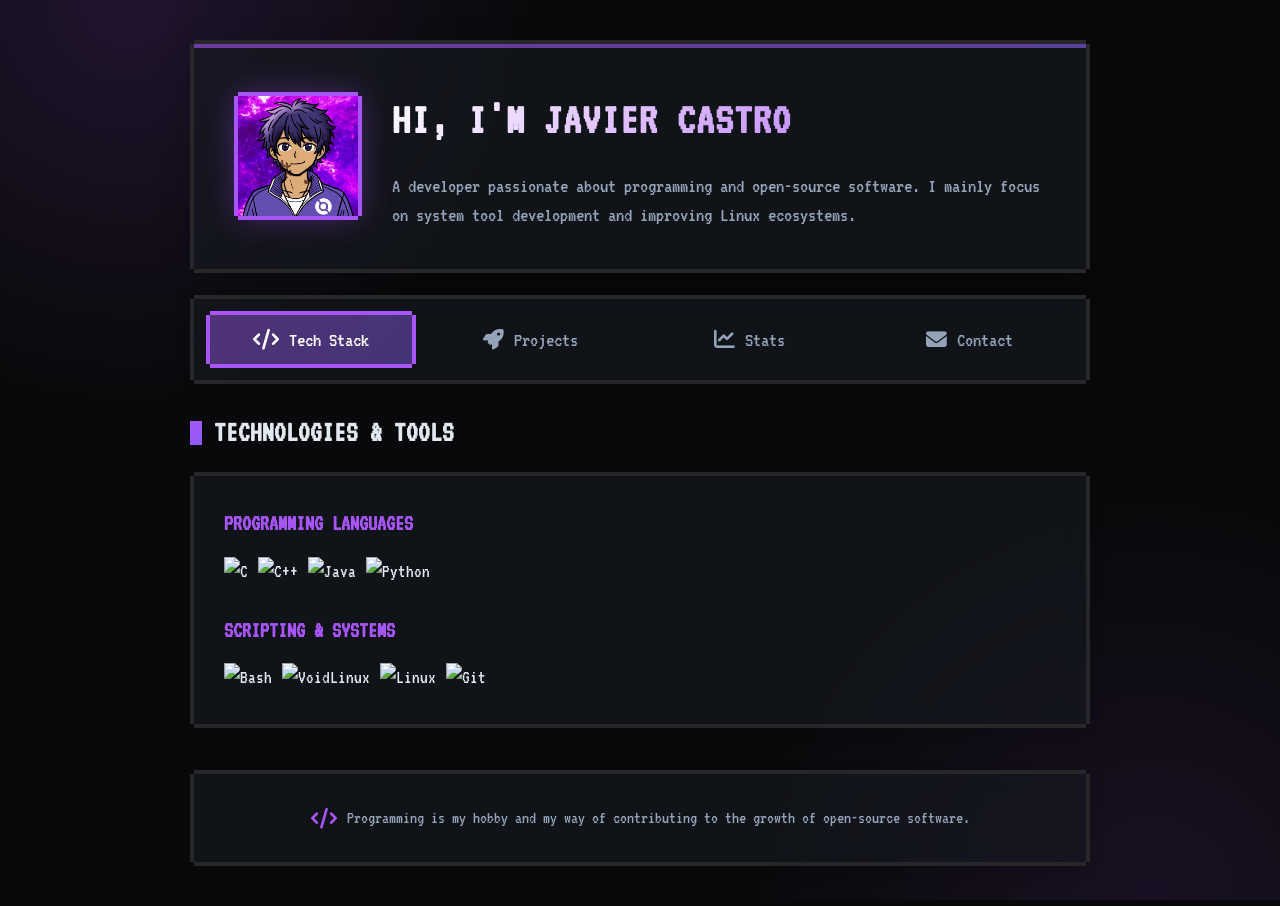
==== index.html @ 01be3ede "Update index.html" ====
<!DOCTYPE html>
<html lang="es">
<head>
    <meta charset="UTF-8">
    <meta name="viewport" content="width=device-width, initial-scale=1.0">
    <title>Javier Castro | Developer Portfolio</title>
    <link rel="stylesheet" href="https://cdnjs.cloudflare.com/ajax/libs/font-awesome/6.5.1/css/all.min.css">
    <link href="https://fonts.googleapis.com/css2?family=VT323&display=swap" rel="stylesheet">
    <style>
        :root {
            --bg-color: #09090b;
            --card-bg: rgba(22, 27, 34, 0.6);
            --text-main: #e2e8f0;
            --text-dim: #94a3b8;
            --accent: #a855f7;
            --accent-glow: rgba(168, 85, 247, 0.4);
            --border: #27272a;
            --gradient-1: linear-gradient(135deg, #a855f7 0%, #8b5cf6 100%);
            --gradient-2: linear-gradient(135deg, rgba(168, 85, 247, 0.1) 0%, rgba(139, 92, 246, 0.1) 100%);
        }

        * {
            margin: 0;
            padding: 0;
            box-sizing: border-box;
        }

        body {
            font-family: 'VT323', monospace;
            background-color: var(--bg-color);
            background-image: 
                radial-gradient(circle at 10% 0%, rgba(168, 85, 247, 0.15) 0%, transparent 400px),
                radial-gradient(circle at 90% 100%, rgba(168, 85, 247, 0.1) 0%, transparent 400px);
            background-attachment: fixed;
            color: var(--text-main);
            line-height: 1.6;
            font-size: 1.2rem;
            min-height: 100vh;
            padding: 40px 20px;
            display: flex;
            justify-content: center;
            align-items: flex-start;
        }

        .container {
            max-width: 900px;
            width: 100%;
            animation: fadeInUp 0.6s ease-out;
        }

        @keyframes fadeInUp {
            from {
                opacity: 0;
                transform: translateY(30px);
            }
            to {
                opacity: 1;
                transform: translateY(0);
            }
        }

        header {
            background: var(--card-bg);
            backdrop-filter: blur(10px);
            border: none;
            border-radius: 0;
            padding: 40px;
            margin: 4px;
            margin-bottom: 30px;
            position: relative;
            overflow: hidden;
            box-shadow: 
                -4px 0 0 0 var(--border),
                4px 0 0 0 var(--border),
                0 -4px 0 0 var(--border),
                0 4px 0 0 var(--border),
                0 8px 32px rgba(0, 0, 0, 0.3);
        }

        header::before {
            content: '';
            position: absolute;
            top: 0;
            left: 0;
            right: 0;
            height: 4px;
            background: var(--gradient-1);
            opacity: 0.6;
        }

        .header-content {
            display: flex;
            gap: 30px;
            align-items: center;
        }

        .avatar {
            width: 120px;
            height: 120px;
            border-radius: 0;
            border: none;
            margin: 4px;
            box-shadow: 
                -4px 0 0 0 var(--accent),
                4px 0 0 0 var(--accent),
                0 -4px 0 0 var(--accent),
                0 4px 0 0 var(--accent),
                0 0 30px var(--accent-glow);
            object-fit: cover;
            flex-shrink: 0;
            transition: transform 0.3s ease;
        }

        .avatar:hover {
            transform: scale(1.05) rotate(5deg);
        }

        .header-text {
            flex: 1;
        }

        h1 { 
            font-size: 2.8rem; 
            margin-bottom: 15px; 
            background: linear-gradient(135deg, #ffffff 0%, var(--accent) 100%);
            -webkit-background-clip: text;
            -webkit-text-fill-color: transparent;
            background-clip: text;
            font-weight: 700;
            letter-spacing: 1px;
            text-transform: uppercase;
        }

        .header-text p {
            color: var(--text-dim);
            font-size: 1.3rem;
            line-height: 1.4;
        }

        .tabs {
            display: flex;
            gap: 10px;
            margin: 4px;
            margin-bottom: 30px;
            background: var(--card-bg);
            backdrop-filter: blur(10px);
            border: none;
            border-radius: 0;
            padding: 12px;
            box-shadow: 
                -4px 0 0 0 var(--border),
                4px 0 0 0 var(--border),
                0 -4px 0 0 var(--border),
                0 4px 0 0 var(--border),
                0 4px 16px rgba(0, 0, 0, 0.2);
        }

        .tab-btn {
            background: transparent;
            border: none;
            color: var(--text-dim);
            padding: 14px 28px;
            font-size: 1.3rem;
            font-weight: 500;
            cursor: pointer;
            transition: all 0.3s ease;
            border-radius: 0;
            flex: 1;
            position: relative;
            overflow: hidden;
            display: flex;
            align-items: center;
            justify-content: center;
            gap: 10px;
            margin: 4px;
            font-family: inherit;
        }

        .tab-btn::before {
            content: '';
            position: absolute;
            top: 0;
            left: 0;
            right: 0;
            bottom: 0;
            background: var(--gradient-1);
            opacity: 0;
            transition: opacity 0.3s ease;
            z-index: -1;
        }

        .tab-btn:hover {
            color: var(--text-main);
            transform: translateY(-2px);
        }

        .tab-btn.active {
            color: white;
            background: var(--card-bg);
            box-shadow: 
                -4px 0 0 0 var(--accent),
                4px 0 0 0 var(--accent),
                0 -4px 0 0 var(--accent),
                0 4px 0 0 var(--accent);
        }

        .tab-btn.active::before {
            opacity: 1;
        }

        .tab-content {
            display: none;
            animation: fadeIn 0.5s ease;
        }

        .tab-content.active {
            display: block;
        }

        @keyframes fadeIn {
            from { 
                opacity: 0; 
                transform: translateY(15px);
            }
            to { 
                opacity: 1; 
                transform: translateY(0);
            }
        }

        .section-title {
            font-size: 1.8rem;
            margin-bottom: 20px;
            color: var(--text-main);
            display: flex;
            align-items: center;
            gap: 12px;
            text-transform: uppercase;
        }

        .section-title::before {
            content: '';
            width: 12px;
            height: 24px;
            background: var(--gradient-1);
            border-radius: 0;
        }

        .tech-stack {
            background: var(--card-bg);
            backdrop-filter: blur(10px);
            border: none;
            border-radius: 0;
            margin: 4px;
            padding: 30px;
            box-shadow: 
                -4px 0 0 0 var(--border),
                4px 0 0 0 var(--border),
                0 -4px 0 0 var(--border),
                0 4px 0 0 var(--border),
                0 4px 16px rgba(0, 0, 0, 0.2);
        }

        .tech-category {
            margin-bottom: 25px;
        }

        .tech-category:last-child {
            margin-bottom: 0;
        }

        .tech-category h3 {
            color: var(--accent);
            font-size: 1.4rem;
            margin-bottom: 15px;
            font-weight: 600;
            text-transform: uppercase;
        }

        .tech-badges {
            display: flex;
            flex-wrap: wrap;
            gap: 10px;
        }

        .tech-stack img {
            transition: all 0.3s ease;
            border-radius: 0;
        }

        .tech-stack img:hover {
            transform: translateY(-3px) scale(1.05);
            box-shadow: 0 6px 20px var(--accent-glow);
        }

        .projects-list {
            list-style: none;
            display: grid;
            gap: 20px;
        }

        .projects-list li {
            background: var(--card-bg);
            backdrop-filter: blur(10px);
            border: none;
            border-radius: 0;
            margin: 4px;
            padding: 25px;
            transition: all 0.3s ease;
            position: relative;
            overflow: hidden;
            box-shadow: 
                -4px 0 0 0 var(--border),
                4px 0 0 0 var(--border),
                0 -4px 0 0 var(--border),
                0 4px 0 0 var(--border),
                0 4px 16px rgba(0, 0, 0, 0.2);
        }

        .projects-list li::before {
            content: '';
            position: absolute;
            top: 0;
            left: 0;
            width: 8px;
            height: 100%;
            background: var(--gradient-1);
            opacity: 0;
            transition: opacity 0.3s ease;
        }

        .projects-list li:hover {
            transform: translateY(-5px);
            box-shadow: 
                -4px 0 0 0 var(--accent),
                4px 0 0 0 var(--accent),
                0 -4px 0 0 var(--accent),
                0 4px 0 0 var(--accent),
                0 12px 30px var(--accent-glow);
        }

        .projects-list li:hover::before {
            opacity: 1;
        }

        .project-icon {
            width: 50px;
            height: 50px;
            background: var(--gradient-2);
            border: none;
            border-radius: 0;
            margin: 4px;
            display: flex;
            align-items: center;
            justify-content: center;
            margin-bottom: 15px;
            font-size: 1.5rem;
            color: var(--accent);
            transition: all 0.3s ease;
            box-shadow: 
                -4px 0 0 0 var(--border),
                4px 0 0 0 var(--border),
                0 -4px 0 0 var(--border),
                0 4px 0 0 var(--border);
        }

        .projects-list li:hover .project-icon {
            transform: scale(1.1) rotate(5deg);
            box-shadow: 
                -4px 0 0 0 var(--accent),
                4px 0 0 0 var(--accent),
                0 -4px 0 0 var(--accent),
                0 4px 0 0 var(--accent),
                0 4px 15px var(--accent-glow);
        }

        .project-name {
            font-weight: 700;
            color: var(--accent);
            display: block;
            font-size: 1.5rem;
            margin-bottom: 10px;
            text-transform: uppercase;
        }

        .project-description {
            color: var(--text-dim);
            line-height: 1.6;
        }

        .stats-container {
            background: var(--card-bg);
            backdrop-filter: blur(10px);
            border: none;
            border-radius: 0;
            margin: 4px;
            padding: 30px;
            text-align: center;
            transition: all 0.3s ease;
            box-shadow: 
                -4px 0 0 0 var(--border),
                4px 0 0 0 var(--border),
                0 -4px 0 0 var(--border),
                0 4px 0 0 var(--border),
                0 4px 16px rgba(0, 0, 0, 0.2);
        }

        .stats-container:hover {
            box-shadow: 
                -4px 0 0 0 var(--accent),
                4px 0 0 0 var(--accent),
                0 -4px 0 0 var(--accent),
                0 4px 0 0 var(--accent),
                0 8px 25px rgba(168, 85, 247, 0.2);
            transform: translateY(-3px);
        }

        .stats-container img {
            max-width: 100%;
            height: auto;
            border-radius: 0;
        }

        .contact-container {
            background: var(--card-bg);
            backdrop-filter: blur(10px);
            border: none;
            border-radius: 0;
            margin: 4px;
            padding: 50px 30px;
            text-align: center;
            box-shadow: 
                -4px 0 0 0 var(--border),
                4px 0 0 0 var(--border),
                0 -4px 0 0 var(--border),
                0 4px 0 0 var(--border),
                0 4px 16px rgba(0, 0, 0, 0.2);
            position: relative;
            overflow: hidden;
        }

        .contact-container::before {
            content: '';
            position: absolute;
            top: -50%;
            left: -50%;
            width: 200%;
            height: 200%;
            background: radial-gradient(circle, rgba(168, 85, 247, 0.08) 0%, transparent 60%);
            animation: pulse 6s ease-in-out infinite;
        }

        @keyframes pulse {
            0%, 100% { transform: scale(1); opacity: 0.5; }
            50% { transform: scale(1.1); opacity: 1; }
        }

        .contact-content {
            position: relative;
            z-index: 1;
        }

        .contact-icon {
            width: 80px;
            height: 80px;
            margin: 4px auto 25px;
            background: var(--gradient-2);
            border: none;
            border-radius: 0;
            display: flex;
            align-items: center;
            justify-content: center;
            font-size: 2rem;
            color: var(--accent);
            box-shadow: 
                -4px 0 0 0 var(--accent),
                4px 0 0 0 var(--accent),
                0 -4px 0 0 var(--accent),
                0 4px 0 0 var(--accent),
                0 0 30px var(--accent-glow);
            animation: float 3s ease-in-out infinite;
        }

        @keyframes float {
            0%, 100% { transform: translateY(0); }
            50% { transform: translateY(-10px); }
        }

        .contact-title {
            font-size: 2.2rem;
            margin-bottom: 15px;
            color: var(--text-main);
            font-weight: 700;
            text-transform: uppercase;
        }

        .contact-description {
            color: var(--text-dim);
            font-size: 1.3rem;
            margin-bottom: 35px;
            max-width: 500px;
            margin-left: auto;
            margin-right: auto;
            line-height: 1.7;
        }

        .contact-btn {
            display: inline-flex;
            align-items: center;
            gap: 12px;
            padding: 16px 40px;
            background: var(--gradient-1);
            color: white;
            text-decoration: none;
            font-size: 1.4rem;
            font-weight: 600;
            border-radius: 0;
            border: none;
            margin: 4px;
            transition: all 0.3s ease;
            box-shadow: 
                -4px 0 0 0 var(--accent),
                4px 0 0 0 var(--accent),
                0 -4px 0 0 var(--accent),
                0 4px 0 0 var(--accent),
                0 4px 20px var(--accent-glow);
            position: relative;
            overflow: hidden;
            font-family: inherit;
        }

        .contact-btn::before {
            content: '';
            position: absolute;
            top: 0;
            left: -100%;
            width: 100%;
            height: 100%;
            background: linear-gradient(90deg, transparent, rgba(255, 255, 255, 0.2), transparent);
            transition: left 0.6s ease;
        }

        .contact-btn:hover::before {
            left: 100%;
        }

        .contact-btn:hover {
            transform: translateY(-3px);
            box-shadow: 
                -4px 0 0 0 var(--text-main),
                4px 0 0 0 var(--text-main),
                0 -4px 0 0 var(--text-main),
                0 4px 0 0 var(--text-main),
                0 8px 30px rgba(168, 85, 247, 0.6);
        }

        .contact-btn i {
            font-size: 1.2rem;
            transition: transform 0.3s ease;
        }

        .contact-btn:hover i {
            transform: translateX(4px);
        }

        .contact-link-text {
            margin-top: 20px;
            font-size: 1.1rem;
            color: var(--text-dim);
        }

        .contact-link-text a {
            color: var(--accent);
            text-decoration: none;
            transition: color 0.3s ease;
        }

        .contact-link-text a:hover {
            color: var(--text-main);
            text-decoration: underline;
        }

        footer {
            margin: 4px;
            margin-top: 50px;
            text-align: center;
            color: var(--text-dim);
            font-size: 1.1rem;
            padding: 30px;
            background: var(--card-bg);
            backdrop-filter: blur(10px);
            border: none;
            border-radius: 0;
            box-shadow: 
                -4px 0 0 0 var(--border),
                4px 0 0 0 var(--border),
                0 -4px 0 0 var(--border),
                0 4px 0 0 var(--border),
                0 4px 16px rgba(0, 0, 0, 0.2);
            display: flex;
            align-items: center;
            justify-content: center;
            gap: 10px;
        }

        footer i {
            color: var(--accent);
            font-size: 1.3rem;
        }

        @media (max-width: 768px) {
            body {
                padding: 20px 15px;
            }

            header {
                padding: 30px 20px;
            }

            .header-content {
                flex-direction: column;
                text-align: center;
            }

            h1 {
                font-size: 2.2rem;
            }

            .tabs {
                flex-direction: column;
            }

            .tab-btn {
                padding: 12px 20px;
            }

            .tech-badges {
                justify-content: center;
            }

            .contact-btn {
                padding: 14px 30px;
                font-size: 1.2rem;
            }
        }
    </style>
</head>
<body>

<div class="container">
    <header>
        <div class="header-content">
            <img src="avatar.png" alt="Javier Castro" class="avatar">
            <div class="header-text">
                <h1>Hi, I'm Javier Castro</h1>
                <p>A developer passionate about programming and open-source software. I mainly focus on system tool development and improving Linux ecosystems.</p>
            </div>
        </div>
    </header>

    <div class="tabs">
        <button class="tab-btn active" onclick="openTab(event, 'stack')">
            <i class="fas fa-code"></i> Tech Stack
        </button>
        <button class="tab-btn" onclick="openTab(event, 'projects')">
            <i class="fas fa-rocket"></i> Projects
        </button>
        <button class="tab-btn" onclick="openTab(event, 'stats')">
            <i class="fas fa-chart-line"></i> Stats
        </button>
        <button class="tab-btn" onclick="openTab(event, 'contact')">
            <i class="fas fa-envelope"></i> Contact
        </button>
    </div>

    <section id="stack" class="tab-content active">
        <h2 class="section-title">Technologies & Tools</h2>
        <div class="tech-stack">
            <div class="tech-category">
                <h3>Programming Languages</h3>
                <div class="tech-badges">
                    <img src="https://img.shields.io/badge/C-00599C?style=for-the-badge&logo=c&logoColor=white" alt="C">
                    <img src="https://img.shields.io/badge/C++-00599C?style=for-the-badge&logo=c%2B%2B&logoColor=white" alt="C++">
                    <img src="https://img.shields.io/badge/Java-ED8B00?style=for-the-badge&logo=java&logoColor=white" alt="Java">
                    <img src="https://img.shields.io/badge/Python-3776AB?style=for-the-badge&logo=python&logoColor=white" alt="Python">
                </div>
            </div>
            <div class="tech-category">
                <h3>Scripting & Systems</h3>
                <div class="tech-badges">
                    <img src="https://img.shields.io/badge/Bash-4EAA25?style=for-the-badge&logo=gnu-bash&logoColor=white" alt="Bash">
                    <img src="https://img.shields.io/badge/Void_Linux-478061?style=for-the-badge&logo=void-linux&logoColor=white" alt="VoidLinux">
                    <img src="https://img.shields.io/badge/Linux-FCC624?style=for-the-badge&logo=linux&logoColor=black" alt="Linux">
                    <img src="https://img.shields.io/badge/Git-F05032?style=for-the-badge&logo=git&logoColor=white" alt="Git">
                </div>
            </div>
        </div>
    </section>

    <section id="projects" class="tab-content">
        <h2 class="section-title">Featured Projects</h2>
        <ul class="projects-list">
            <li>
                <div class="project-icon">
                    <i class="fas fa-gamepad"></i>
                </div>
                <span class="project-name">TrinityLauncher</span>
                <p class="project-description">Development of an efficient launcher for mc-bedrock. Optimized for performance and user experience.</p>
            </li>
            <li>
                <div class="project-icon">
                    <i class="fas fa-code-branch"></i>
                </div>
                <span class="project-name">Neko-Void</span>
                <p class="project-description">Technical contributions to the project's core. Focused on system optimization and package management.</p>
            </li>
            <li>
                <div class="project-icon">
                    <i class="fab fa-linux"></i>
                </div>
                <span class="project-name">Void Linux</span>
                <p class="project-description">Participating in the development and maintenance of the distribution's ecosystem. Contributing to documentation and package updates.</p>
            </li>
        </ul>
    </section>

    <section id="stats" class="tab-content">
        <h2 class="section-title">GitHub Activity</h2>
        <div class="stats-container">
            <img src="https://github-readme-streak-stats.herokuapp.com/?user=javiercplus&theme=nord" alt="GitHub Streak">
        </div>
    </section>

    <section id="contact" class="tab-content">
        <h2 class="section-title">Get In Touch</h2>
        <div class="contact-container">
            <div class="contact-content">
                <div class="contact-icon">
                    <i class="fas fa-paper-plane"></i>
                </div>
                <h3 class="contact-title">Let's connect!</h3>
                <p class="contact-description">
                    Interested in collaborating, have a question about my projects, or just want to say hi? 
                    Find all my social links and contact methods in one place.
                </p>
                <a href="http://linktr.ee/javiercplus" target="_blank" rel="noopener noreferrer" class="contact-btn">
                    <i class="fas fa-link"></i>
                    <span>Visit my Linktree</span>
                    <i class="fas fa-arrow-right"></i>
                </a>
                <p class="contact-link-text">
                    Or open directly: <a href="http://linktr.ee/javiercplus" target="_blank" rel="noopener noreferrer">linktr.ee/javiercplus</a>
                </p>
            </div>
        </div>
    </section>

    <footer>
        <i class="fas fa-code"></i>
        <p>Programming is my hobby and my way of contributing to the growth of open-source software.</p>
    </footer>
</div>

<script>
    function openTab(evt, tabName) {
        const tabContents = document.getElementsByClassName("tab-content");
        for (let i = 0; i < tabContents.length; i++) {
            tabContents[i].classList.remove("active");
        }

        const tabBtns = document.getElementsByClassName("tab-btn");
        for (let i = 0; i < tabBtns.length; i++) {
            tabBtns[i].classList.remove("active");
        }

        document.getElementById(tabName).classList.add("active");
        evt.currentTarget.classList.add("active");
    }
</script>

</body>
</html>
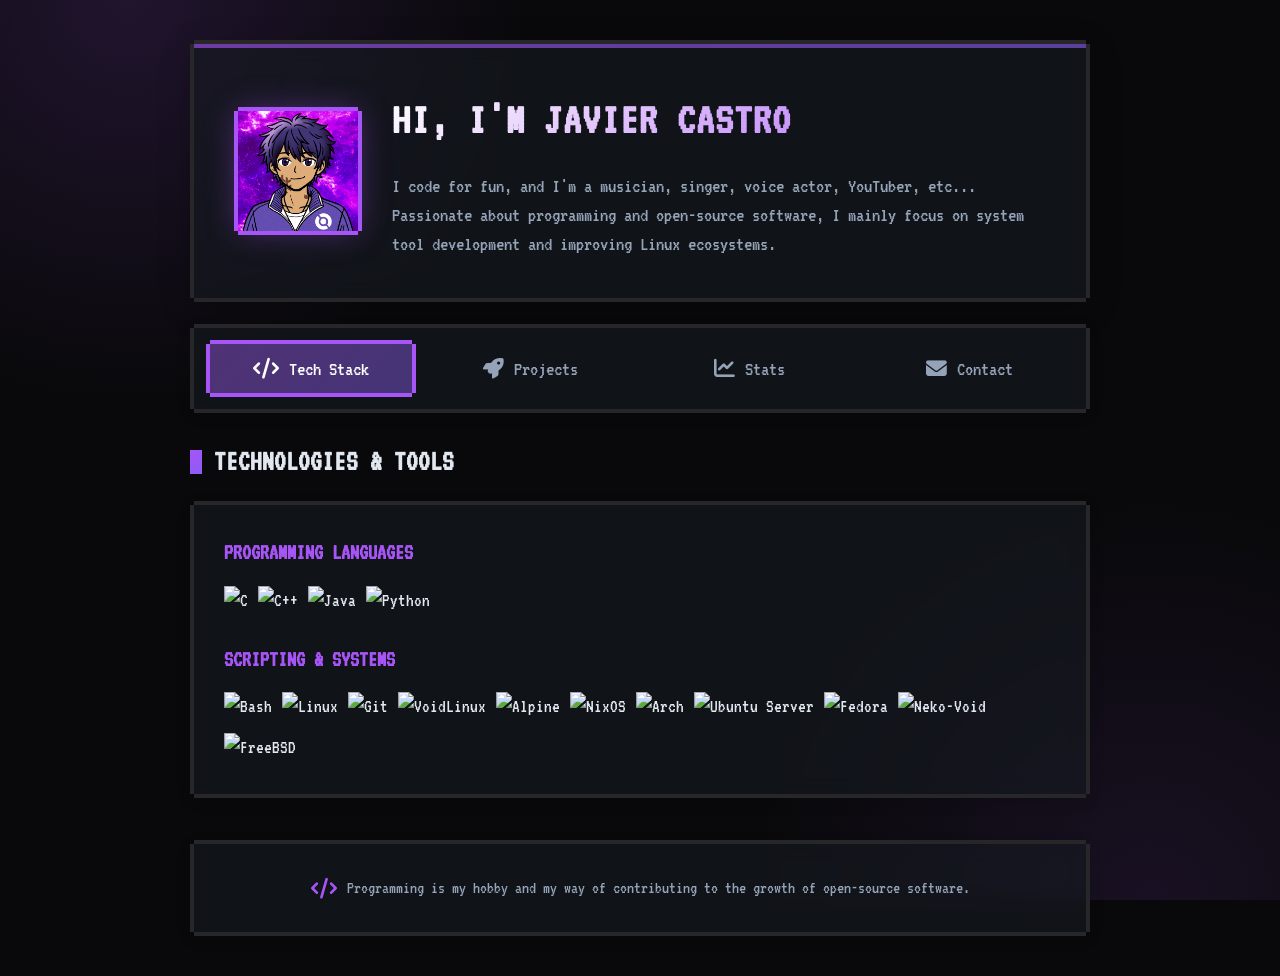
==== commit 4fca8696: "Enhance index.html with social links and project updates Added social links section and updated proj" ====
--- a/index.html
+++ b/index.html
@@ -309,6 +309,7 @@
             transition: all 0.3s ease;
             position: relative;
             overflow: hidden;
+            cursor: pointer;
             box-shadow: 
                 -4px 0 0 0 var(--border),
                 4px 0 0 0 var(--border),
@@ -563,6 +564,43 @@
             transform: translateX(4px);
         }
 
+        .social-links {
+            display: flex;
+            justify-content: center;
+            gap: 15px;
+            margin-top: 30px;
+            flex-wrap: wrap;
+        }
+
+        .social-btn {
+            width: 50px;
+            height: 50px;
+            background: var(--card-bg);
+            color: var(--text-dim);
+            display: flex;
+            align-items: center;
+            justify-content: center;
+            font-size: 1.5rem;
+            text-decoration: none;
+            transition: all 0.3s ease;
+            box-shadow: 
+                -2px 0 0 0 var(--border),
+                2px 0 0 0 var(--border),
+                0 -2px 0 0 var(--border),
+                0 2px 0 0 var(--border);
+        }
+
+        .social-btn:hover {
+            transform: translateY(-3px);
+            color: var(--text-main);
+            box-shadow: 
+                -2px 0 0 0 var(--accent),
+                2px 0 0 0 var(--accent),
+                0 -2px 0 0 var(--accent),
+                0 2px 0 0 var(--accent),
+                0 5px 15px var(--accent-glow);
+        }
+
         .contact-link-text {
             margin-top: 20px;
             font-size: 1.1rem;
@@ -653,7 +691,7 @@
             <img src="avatar.png" alt="Javier Castro" class="avatar">
             <div class="header-text">
                 <h1>Hi, I'm Javier Castro</h1>
-                <p>A developer passionate about programming and open-source software. I mainly focus on system tool development and improving Linux ecosystems.</p>
+                <p>I code for fun, and I'm a musician, singer, voice actor, YouTuber, etc... Passionate about programming and open-source software, I mainly focus on system tool development and improving Linux ecosystems.</p>
             </div>
         </div>
     </header>
@@ -689,9 +727,16 @@
                 <h3>Scripting & Systems</h3>
                 <div class="tech-badges">
                     <img src="https://img.shields.io/badge/Bash-4EAA25?style=for-the-badge&logo=gnu-bash&logoColor=white" alt="Bash">
-                    <img src="https://img.shields.io/badge/Void_Linux-478061?style=for-the-badge&logo=void-linux&logoColor=white" alt="VoidLinux">
                     <img src="https://img.shields.io/badge/Linux-FCC624?style=for-the-badge&logo=linux&logoColor=black" alt="Linux">
                     <img src="https://img.shields.io/badge/Git-F05032?style=for-the-badge&logo=git&logoColor=white" alt="Git">
+                    <img src="https://img.shields.io/badge/Void_Linux-478061?style=for-the-badge&logo=void-linux&logoColor=white" alt="VoidLinux">
+                    <img src="https://img.shields.io/badge/Alpine_Linux-0D597F?style=for-the-badge&logo=alpine-linux&logoColor=white" alt="Alpine">
+                    <img src="https://img.shields.io/badge/NixOS-5277C3?style=for-the-badge&logo=NixOS&logoColor=white" alt="NixOS">
+                    <img src="https://img.shields.io/badge/Arch_Linux-1793D1?style=for-the-badge&logo=arch-linux&logoColor=white" alt="Arch">
+                    <img src="https://img.shields.io/badge/Ubuntu-E95420?style=for-the-badge&logo=ubuntu&logoColor=white" alt="Ubuntu Server">
+                    <img src="https://img.shields.io/badge/Fedora-294172?style=for-the-badge&logo=fedora&logoColor=white" alt="Fedora">
+                    <img src="https://img.shields.io/badge/Neko--Void-478061?style=for-the-badge&logo=linux&logoColor=white" alt="Neko-Void">
+                    <img src="https://img.shields.io/badge/FreeBSD-AB2B28?style=for-the-badge&logo=freebsd&logoColor=white" alt="FreeBSD">
                 </div>
             </div>
         </div>
@@ -700,26 +745,26 @@
     <section id="projects" class="tab-content">
         <h2 class="section-title">Featured Projects</h2>
         <ul class="projects-list">
-            <li>
+            <li onclick="window.open('https://github.com/Trinity-LA/Trinity-Launcher', '_blank')">
                 <div class="project-icon">
                     <i class="fas fa-gamepad"></i>
                 </div>
-                <span class="project-name">TrinityLauncher</span>
+                <span class="project-name">Trinity Launcher</span>
                 <p class="project-description">Development of an efficient launcher for mc-bedrock. Optimized for performance and user experience.</p>
             </li>
-            <li>
+            <li onclick="window.open('https://neko-void.sourceforge.io/', '_blank')">
                 <div class="project-icon">
                     <i class="fas fa-code-branch"></i>
                 </div>
                 <span class="project-name">Neko-Void</span>
                 <p class="project-description">Technical contributions to the project's core. Focused on system optimization and package management.</p>
             </li>
-            <li>
+            <li onclick="window.open('https://github.com/javiercplus?tab=repositories&q=void&type=&language=&sort=', '_blank')">
                 <div class="project-icon">
                     <i class="fab fa-linux"></i>
                 </div>
                 <span class="project-name">Void Linux</span>
-                <p class="project-description">Participating in the development and maintenance of the distribution's ecosystem. Contributing to documentation and package updates.</p>
+                <p class="project-description">Participating in the development and maintenance of the distribution's ecosystem. Contributing to extra (unofficial) documentation and packages.</p>
             </li>
         </ul>
     </section>
@@ -727,7 +772,7 @@
     <section id="stats" class="tab-content">
         <h2 class="section-title">GitHub Activity</h2>
         <div class="stats-container">
-            <img src="https://github-readme-streak-stats.herokuapp.com/?user=javiercplus&theme=nord" alt="GitHub Streak">
+            <img src="https://github-readme-streak-stats.herokuapp.com/?user=javiercplus&theme=dracula" alt="GitHub Streak">
         </div>
     </section>
 
@@ -748,6 +793,22 @@
                     <span>Visit my Linktree</span>
                     <i class="fas fa-arrow-right"></i>
                 </a>
+                
+                <div class="social-links">
+                    <a href="https://github.com/javiercplus" target="_blank" rel="noopener noreferrer" class="social-btn" title="GitHub">
+                        <i class="fab fa-github"></i>
+                    </a>
+                    <a href="https://codeberg.org/javiercplus" target="_blank" rel="noopener noreferrer" class="social-btn" title="Codeberg">
+                        <i class="fas fa-code-branch"></i>
+                    </a>
+                    <a href="https://www.youtube.com/@javiercplus" target="_blank" rel="noopener noreferrer" class="social-btn" title="YouTube">
+                        <i class="fab fa-youtube"></i>
+                    </a>
+                    <a href="https://soundcloud.com/franckeycc" target="_blank" rel="noopener noreferrer" class="social-btn" title="SoundCloud">
+                        <i class="fab fa-soundcloud"></i>
+                    </a>
+                </div>
+
                 <p class="contact-link-text">
                     Or open directly: <a href="http://linktr.ee/javiercplus" target="_blank" rel="noopener noreferrer">linktr.ee/javiercplus</a>
                 </p>
@@ -778,5 +839,6 @@
     }
 </script>
 
+<script type="module" src="https://static.cloudflareinsights.com/beacon.min.js/v4513226cdae34746b4dedf0b4dfa099e1781791509496" integrity="sha512-ZE9pZaUXND66v380QUtch/5sE9tPFh2zg45pR2PB0CVkCtOREv2AJKkSidISWkysEuQ0EH8faUU5du78bx87UQ==" data-cf-beacon='{"version":"2024.11.0","token":"238da3724e7946b7a91cbd1ad87659d3","r":1}' crossorigin="anonymous"></script>
 </body>
 </html>
